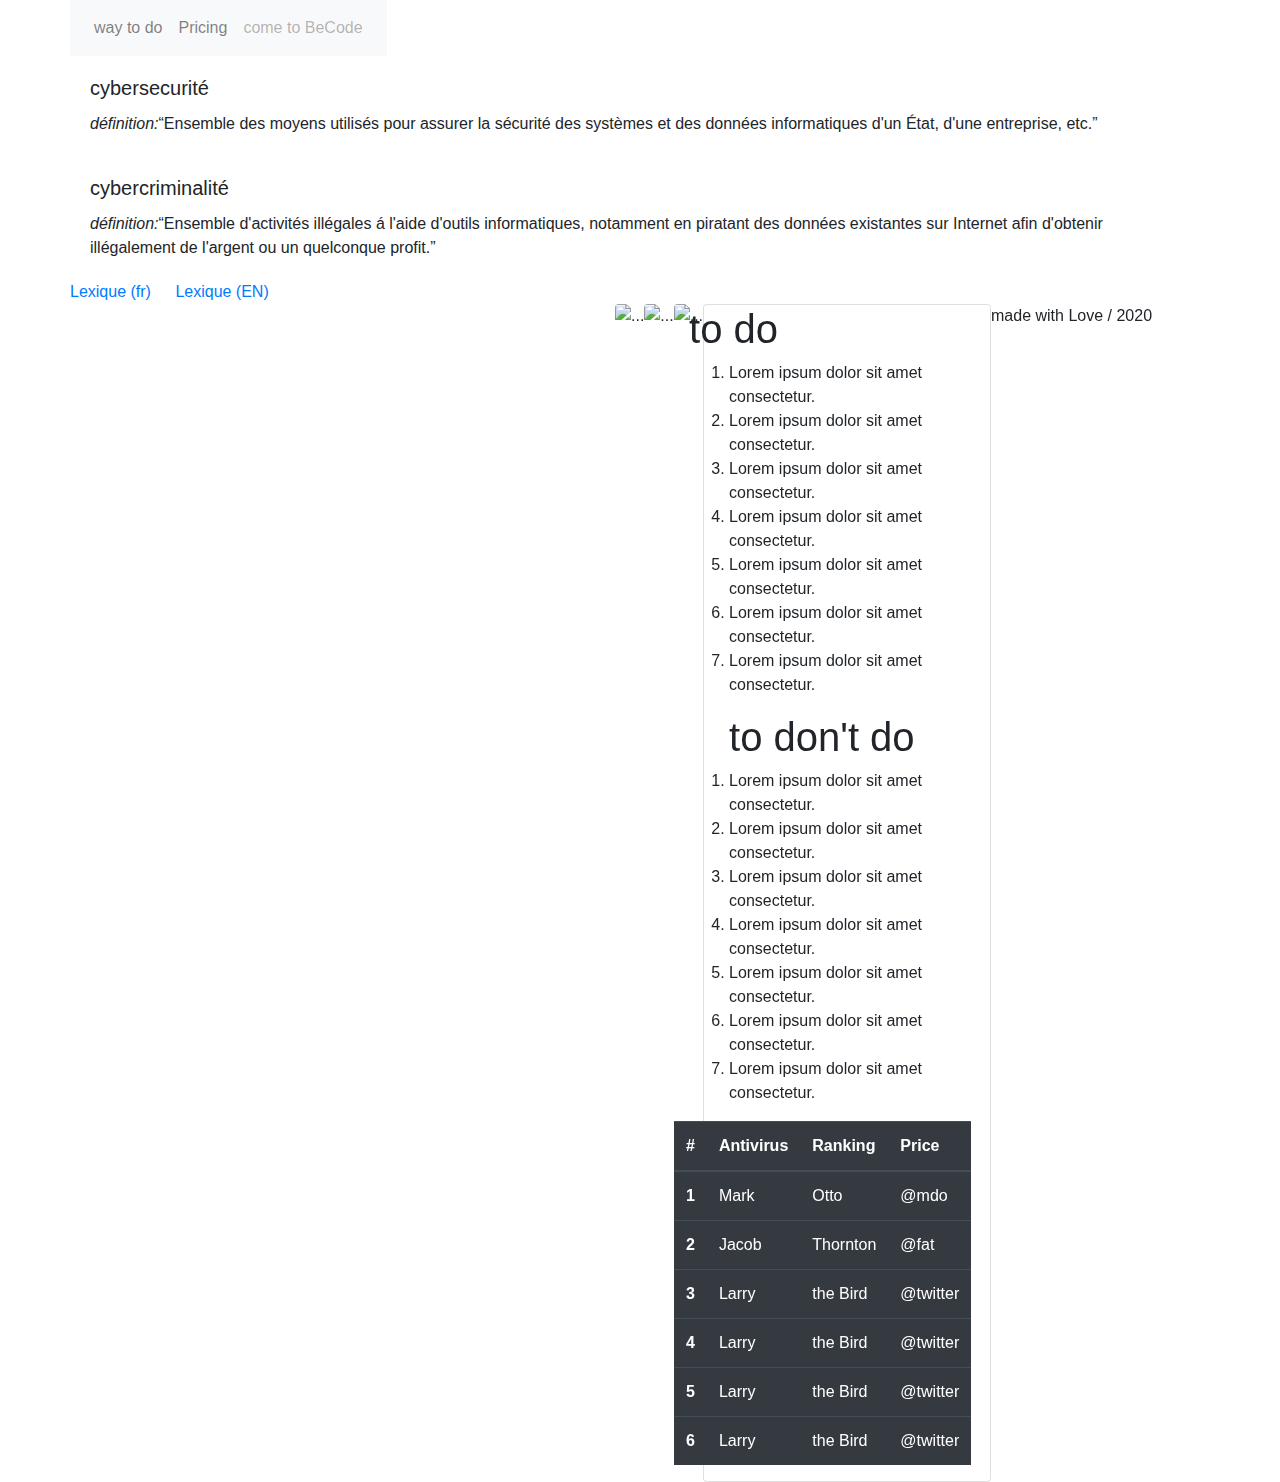
==== watch1/index.html @ 24d19849 "add html bootstrap" ====
<!DOCTYPE html>
<html lang="en">
<head>
    <meta charset="UTF-8">
    <meta name="viewport" content="width=device-width, initial-scale=1.0">
    <!-- CSS only -->
<link rel="stylesheet" href="https://stackpath.bootstrapcdn.com/bootstrap/4.5.2/css/bootstrap.min.css" integrity="sha384-JcKb8q3iqJ61gNV9KGb8thSsNjpSL0n8PARn9HuZOnIxN0hoP+VmmDGMN5t9UJ0Z" crossorigin="anonymous">

    <title>Document</title>
</head>
<body>
  <div class="container">
    <div class="row">
        <div class="col-xs-12">
          <nav class="navbar navbar-expand-lg navbar-light bg-light">
           
            <button class="navbar-toggler" type="button" data-toggle="collapse" data-target="#navbarNav" aria-controls="navbarNav" aria-expanded="false" aria-label="Toggle navigation">
              <span class="navbar-toggler-icon"></span>
            </button>
            <div class="collapse navbar-collapse" id="navbarNav">
              <ul class="navbar-nav">
              
                <li class="nav-item">
                  <a class="nav-link" href=".table">way to do</a>
                </li>
                <li class="nav-item">
                  <a class="nav-link" href=".prevention">Pricing</a>
                </li>
                <li class="nav-item">
                  <a class="nav-link disabled" href="https://becode.org/fr">come to BeCode</a>
                </li>
              </ul>
            </div>
          </nav>
        </div>
        <div class="col-xs-6">
          <div class="card-body">
            <h5 class="card-title">cybersecurité</h5>
            <p class="card-text"><i>définition:</i><q>Ensemble des moyens utilisés pour assurer la sécurité des systèmes et des données informatiques d'un État, d'une entreprise, etc.</q> </p>
          </div>
            <div class="col-xs-6">
              <div class="card-body">
            <h5 class="card-title">cybercriminalité</h5>
            <p class="card-text"><i>définition:</i><q>Ensemble d'activités illégales á l'aide d'outils informatiques, notamment en piratant des données existantes sur Internet afin d'obtenir illégalement de l'argent ou un quelconque profit.</q> </p>
          </div>
            <a href="https://www.pensezcybersecurite.gc.ca/fr/glossaire" class="card-link">Lexique (fr)</a>
            <a href="https://www.getcybersafe.gc.ca/en/glossary" class="card-link">Lexique (EN)</a>
          </div>
        </div>

        <div class="col-xs-7">
          <iframe width="560" height="315" src="https://www.youtube.com/embed/0_ZfuMlNJk8" frameborder="0" allow="accelerometer; autoplay; clipboard-write; encrypted-media; gyroscope; picture-in-picture" allowfullscreen></iframe>
        </div>
    <div class="row">
        <div class="col-xs-3"><img src="download.jpg" class="rounded float-left" alt="..."></div>
        
        <div class="col-xs-3">
        <img src="images.jpg" class="rounded mx-auto d-block" alt="..."></div>

        <div class="col-xs-3">
        <img src="images-1.jpg" class="rounded float-right" alt="..."></div>
        
        
          
        
   
    
    <div class="card" style="width: 18rem;">
    <div class="row">
        <div class="col-xs-6">
        <h1>to do</h1>
        
          <ol><li>Lorem ipsum dolor sit amet consectetur.</li>
          <li>Lorem ipsum dolor sit amet consectetur.</li>
          <li>Lorem ipsum dolor sit amet consectetur.</li>
          <li>Lorem ipsum dolor sit amet consectetur.</li>
          <li>Lorem ipsum dolor sit amet consectetur.</li>
          <li>Lorem ipsum dolor sit amet consectetur.</li>
          <li>Lorem ipsum dolor sit amet consectetur.</li>
        </ol></div>

        <div class="col-xs-6">
         <ol><h1>to don't do</h1>
       
          <li>Lorem ipsum dolor sit amet consectetur.</li>
          <li>Lorem ipsum dolor sit amet consectetur.</li>
          <li>Lorem ipsum dolor sit amet consectetur.</li>
          <li>Lorem ipsum dolor sit amet consectetur.</li>
          <li>Lorem ipsum dolor sit amet consectetur.</li>
          <li>Lorem ipsum dolor sit amet consectetur.</li>
          <li>Lorem ipsum dolor sit amet consectetur.</li>
        </ol></div>

        <div class="row">
          <div class="col-xs-9">
          <table class="table table-dark">
            <thead>
              <tr>
                <th scope="col">#</th>
                <th scope="col">Antivirus</th>
                <th scope="col">Ranking</th>
                <th scope="col">Price</th>
              </tr>
            </thead>
            <tbody>
              <tr>
                <th scope="row">1</th>
                <td>Mark</td>
                <td>Otto</td>
                <td>@mdo</td>
              </tr>
              <tr>
                <th scope="row">2</th>
                <td>Jacob</td>
                <td>Thornton</td>
                <td>@fat</td>
              </tr>
              <tr>
                <th scope="row">3</th>
                <td>Larry</td>
                <td>the Bird</td>
                <td>@twitter</td>
              </tr>
              <tr>
                <th scope="row">4</th>
                <td>Larry</td>
                <td>the Bird</td>
                <td>@twitter</td>
              </tr>
              <tr>
                <th scope="row">5</th>
                <td>Larry</td>
                <td>the Bird</td>
                <td>@twitter</td>
              </tr>
              <tr>
                <th scope="row">6</th>
                <td>Larry</td>
                <td>the Bird</td>
                <td>@twitter</td>
              </tr>
            </tbody>
          </table></div></div></div></div>

        <div class="col-xs-6">
          <p>made with Love / 2020</p>
        </div>
        </div>
    <script
    src="https://code.jquery.com/jquery-3.3.1.slim.min.js"
    integrity="sha384-q8i/X+965DzO0rT7abK41JStQIAqVgRVzpbzo5smXKp4YfRvH+8abtTE1Pi6jizo"
    crossorigin="anonymous"
  ></script>
  <script
    src="https://cdnjs.cloudflare.com/ajax/libs/popper.js/1.14.7/umd/popper.min.js"
    integrity="sha384-UO2eT0CpHqdSJQ6hJty5KVphtPhzWj9WO1clHTMGa3JDZwrnQq4sF86dIHNDz0W1"
    crossorigin="anonymous"
  ></script>
  <script
    src="https://stackpath.bootstrapcdn.com/bootstrap/4.3.1/js/bootstrap.min.js"
    integrity="sha384-JjSmVgyd0p3pXB1rRibZUAYoIIy6OrQ6VrjIEaFf/nJGzIxFDsf4x0xIM+B07jRM"
    crossorigin="anonymous"

    
  ></script>
  <script>
    $(function () {
      $('[data-toggle="tooltip"]').tooltip();
    });
  </script>
</body>
</html>
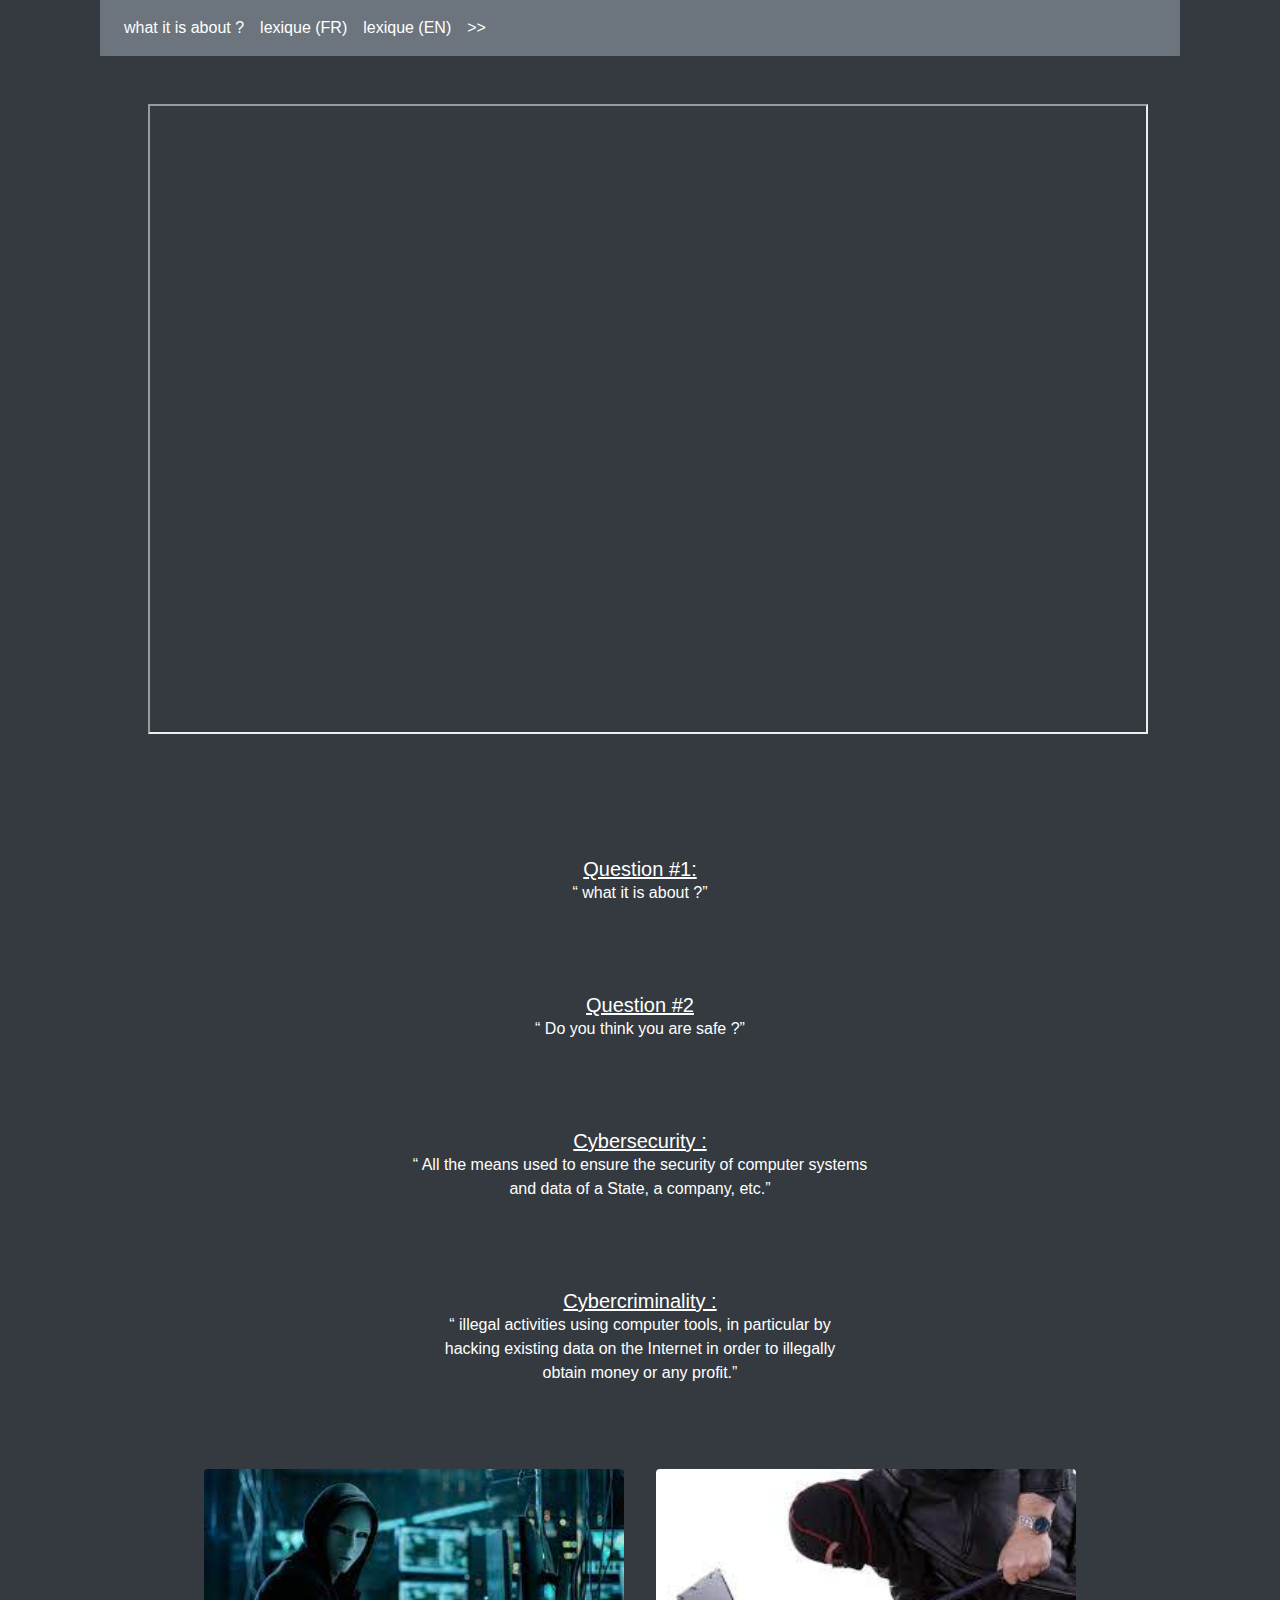
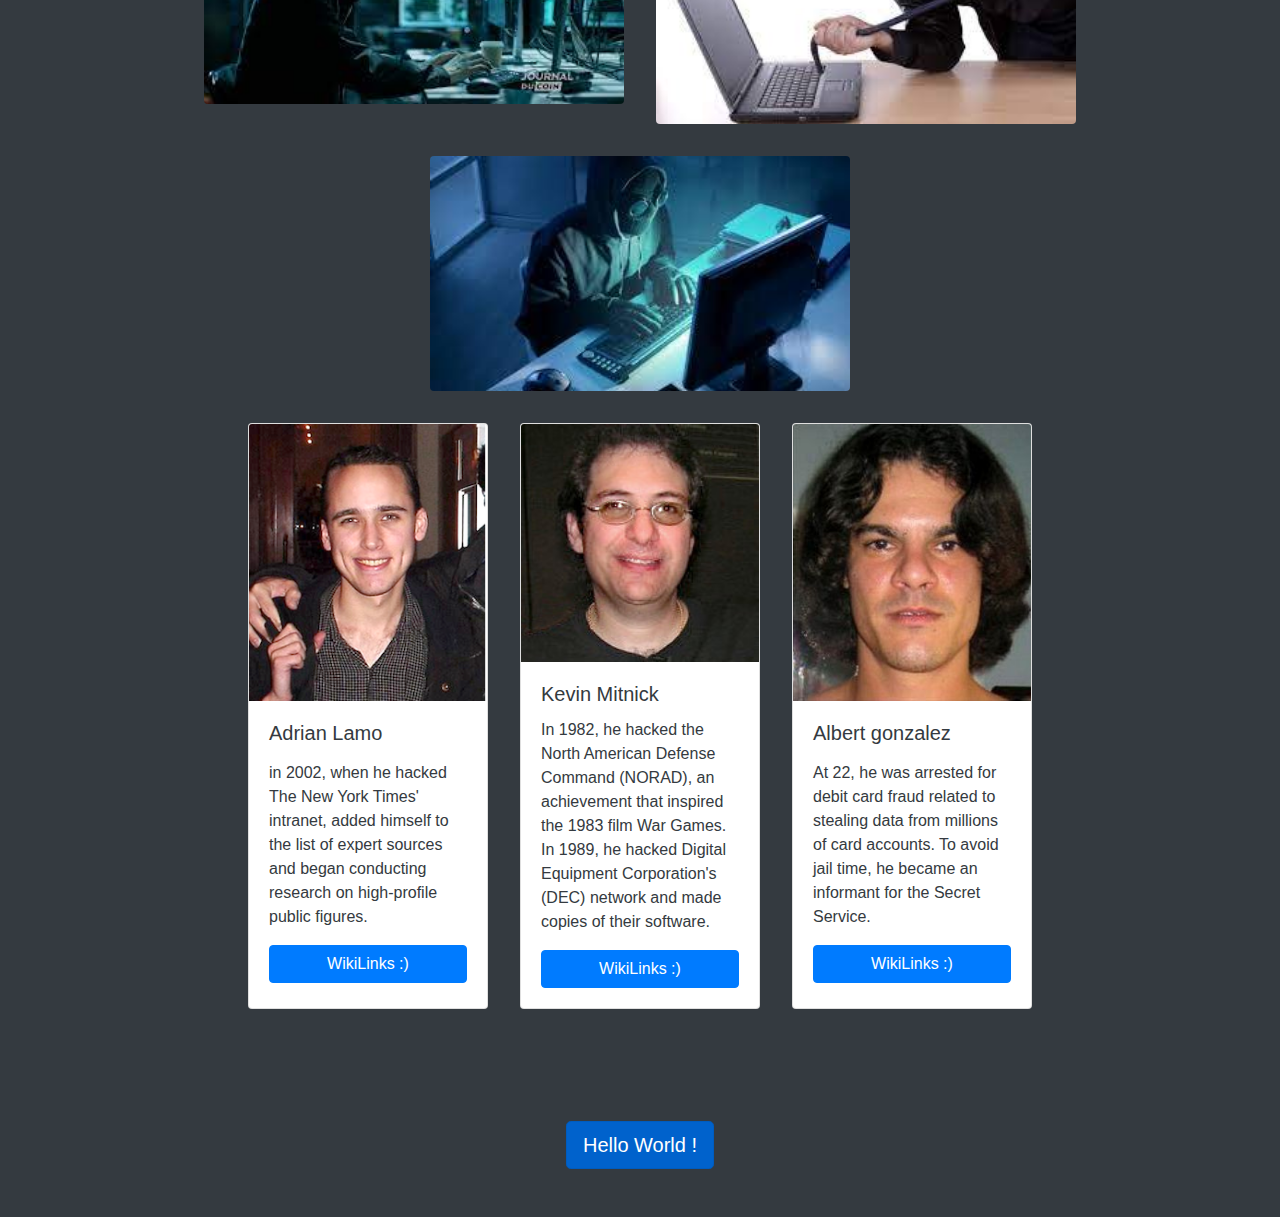
==== commit 1f9d39a6: "add bootstrap & css" ====
--- a/watch1/index.html
+++ b/watch1/index.html
@@ -1,172 +1,168 @@
 <!DOCTYPE html>
 <html lang="en">
-<head>
-    <meta charset="UTF-8">
-    <meta name="viewport" content="width=device-width, initial-scale=1.0">
-    <!-- CSS only -->
-<link rel="stylesheet" href="https://stackpath.bootstrapcdn.com/bootstrap/4.5.2/css/bootstrap.min.css" integrity="sha384-JcKb8q3iqJ61gNV9KGb8thSsNjpSL0n8PARn9HuZOnIxN0hoP+VmmDGMN5t9UJ0Z" crossorigin="anonymous">
+  <head>
+    <meta charset="UTF-8" />
+    <meta name="viewport" content="width=device-width, initial-scale=1.0" />
+    <link rel="stylesheet" href="https://stackpath.bootstrapcdn.com/bootstrap/4.5.2/css/bootstrap.min.css" integrity="sha384-JcKb8q3iqJ61gNV9KGb8thSsNjpSL0n8PARn9HuZOnIxN0hoP+VmmDGMN5t9UJ0Z" crossorigin="anonymous">
 
-    <title>Document</title>
-</head>
-<body>
-  <div class="container">
-    <div class="row">
-        <div class="col-xs-12">
-          <nav class="navbar navbar-expand-lg navbar-light bg-light">
+    <title>Welcome </title>
+  </head>
+  <!-- <script
+  type="text/javascript"
+  src="https://use.fontawesome.com/releases/v5.15.0/js/conflict-detection.js">
+</script> -->
+  <body class="container bg-dark ">
+    <div class="container-fluid bg-dark">
+      <!-- start nav bar -->
+      <div class="row bg-dark text-white">
+          <div class="col-lg-12 bg-dark text-light"><nav class="navbar navbar-expand-lg navbar-light bg-secondary ">
            
-            <button class="navbar-toggler" type="button" data-toggle="collapse" data-target="#navbarNav" aria-controls="navbarNav" aria-expanded="false" aria-label="Toggle navigation">
+            <button class="navbar-toggler bg-dark text-light " type="button" data-toggle="collapse" data-target="#navbarNav" aria-controls="navbarNav" aria-expanded="false" aria-label="Toggle navigation">
               <span class="navbar-toggler-icon"></span>
             </button>
             <div class="collapse navbar-collapse" id="navbarNav">
-              <ul class="navbar-nav">
-              
+              <ul class="navbar-nav ">
+                
+                <li class="nav-item ">
+                  <a class="nav-link text-white" href="#question">what it is about ?</a>
+                </li>
+               
+                
                 <li class="nav-item">
-                  <a class="nav-link" href=".table">way to do</a>
+                  <a class="nav-link text-white" href="https://www.pensezcybersecurite.gc.ca/fr/glossaire">lexique (FR)</a>
                 </li>
                 <li class="nav-item">
-                  <a class="nav-link" href=".prevention">Pricing</a>
+                  <a class="nav-link text-white" href="https://www.getcybersafe.gc.ca/en/glossary">lexique (EN)</a>
                 </li>
                 <li class="nav-item">
-                  <a class="nav-link disabled" href="https://becode.org/fr">come to BeCode</a>
+                  <a class="nav-link text-white" href="faceb.html">>></a>
                 </li>
               </ul>
             </div>
-          </nav>
-        </div>
-        <div class="col-xs-6">
-          <div class="card-body">
-            <h5 class="card-title">cybersecurité</h5>
-            <p class="card-text"><i>définition:</i><q>Ensemble des moyens utilisés pour assurer la sécurité des systèmes et des données informatiques d'un État, d'une entreprise, etc.</q> </p>
-          </div>
-            <div class="col-xs-6">
-              <div class="card-body">
-            <h5 class="card-title">cybercriminalité</h5>
-            <p class="card-text"><i>définition:</i><q>Ensemble d'activités illégales á l'aide d'outils informatiques, notamment en piratant des données existantes sur Internet afin d'obtenir illégalement de l'argent ou un quelconque profit.</q> </p>
-          </div>
-            <a href="https://www.pensezcybersecurite.gc.ca/fr/glossaire" class="card-link">Lexique (fr)</a>
-            <a href="https://www.getcybersafe.gc.ca/en/glossary" class="card-link">Lexique (EN)</a>
+          </nav></div>
+          <!-- end nav bar -->
+          <!--start video  -->
+          <div class="row text-center mx-auto p-5 d-block justify-content-center"> <div class="col-lg-7  "><iframe width="1000" height="630" text-align="text-center" src="https://www.youtube.com/embed/0_ZfuMlNJk8" frame="0" allow="accelerometer; autoplay; clipboard-write; encrypted-media; gyroscope; picture-in-picture" allowfullscreen></iframe></div>
+      </div>
+<!-- end video -->
+      <!-- start question -->
+      <div class="row my-auto justify-content-center p-5 " id="question">
+        <div class="col-lg-12 my-auto ">
+          <div class="card-body  text-center my-auto ">
+          <h5 class="card-title text-center my-auto"><u>Question #1:</u></h5>
+          <p class="card-text my-auto"><q> what it is about ?</mark></q> </p>
+        </div></div>
+
+        <div class="row my-auto justify-content-center p-5">
+          <div class="col-lg-12 my-auto ">
+            <div class="card-body  text-center my-auto ">
+            <h5 class="card-title text-center my-auto"><u>Question #2</u></h5>
+            <p class="card-text my-auto"><q> Do you think you are safe ?</mark></q> </p>
+          </div></div>
+
+          <!-- end question -->
+          
+          <!-- start definition -->
+      <div class="row my-auto justify-content-center p-5 ">
+      <div class="col-lg-7 my-auto ">
+        <div class="card-body  text-center my-auto ">
+        <h5 class="card-title text-center my-auto"><u>Cybersecurity :</u></h5>
+        <p class="card-text my-auto"><q> 
+          All the means used to ensure the security of computer systems and data of a State, a company, etc.</mark></q> </p>
+          <!-- Ensemble des moyens utilisés pour assurer la sécurité des systèmes et des données informatiques d'un État, d'une entreprise, etc. -->
+      </div>
+      </div>
+      <div class="row my-auto justify-content-center p-5">
+      <div class="col-lg-7 my-auto">
+        <div class="card-body  text-center my-auto ">
+      <h5 class="card-title text-center my-auto"><u>Cybercriminality :</u></h5>
+      <p class="card-text my-auto"><q> 
+        illegal activities using computer tools, in particular by hacking existing data on the Internet in order to illegally obtain money or any profit.</mark></q> </p>
+        <!-- d'activités illégales á l'aide d'outils informatiques, notamment en piratant des données existantes sur Internet afin d'obtenir illégalement de l'argent ou un quelconque profit. -->
+      </div>
+      </div></div>
+      <!-- end definition -->
+      
+
+<!-- start img -->
+<!-- add img size! -->
+<div class="row" >
+  <div class="col-lg-4"  >
+    <img src="image/download.jpg" class="rounded m-3 d-flex justify-content-around" style="width: 420px" alt="...">
+  </div>
+    </div>
+
+
+    <div class="row" >
+  <div class="col-lg-4"><img src="image/download-2.jpg"class="rounded  m-3 d-flex justify-content-around" style="width: 420px"  alt="..."></div></div>
+  <div class="row" >
+  <div class="col-lg-4"><img src="image/images.jpg" class="rounded  m-3 d-flex justify-content-around" style="width: 420px" alt="..."></div>
+</div>
+   
+      <div class="row">
+    
+        <div class="card m-3 d-flex justify-content-around" style="width: 15rem;">
+          <img src="image/Adrian_Lamo.png" class="card-img-top" alt="...">
+          <div class="card-body text-dark">
+            <h5 class="card-title">Adrian Lamo</h5>
+            <p class="card-text"><p>in 2002, when he hacked The New York Times' intranet, added himself to the list of expert sources and began conducting research on high-profile public figures. </p>
+            <a href="https://fr.wikipedia.org/wiki/Adrian_Lamo" class="btn btn-primary d-flex justify-content-around">WikiLinks :)</a>
           </div>
         </div>
 
-        <div class="col-xs-7">
-          <iframe width="560" height="315" src="https://www.youtube.com/embed/0_ZfuMlNJk8" frameborder="0" allow="accelerometer; autoplay; clipboard-write; encrypted-media; gyroscope; picture-in-picture" allowfullscreen></iframe>
+        <div class="card m-3 d-flex justify-content-around" style="width: 15rem;">
+          <img src="image/Kevin_Mitnick_2008.jpg" class="card-img-top" alt="...">
+          <div class="card-body text-dark">
+            <h5 class="card-title">Kevin Mitnick</h5>
+            <p class="card-text">In 1982, he hacked the North American Defense Command (NORAD), an achievement that inspired the 1983 film War Games. In 1989, he hacked Digital Equipment Corporation's (DEC) network and made copies of their software.</p>
+            <a href="https://fr.wikipedia.org/wiki/Kevin_Mitnick" class="btn btn-primary d-flex justify-content-around">WikiLinks :)</a>
+          </div>
         </div>
-    <div class="row">
-        <div class="col-xs-3"><img src="download.jpg" class="rounded float-left" alt="..."></div>
-        
-        <div class="col-xs-3">
-        <img src="images.jpg" class="rounded mx-auto d-block" alt="..."></div>
 
-        <div class="col-xs-3">
-        <img src="images-1.jpg" class="rounded float-right" alt="..."></div>
+
+
+
+        <div class="card m-3 d-flex justify-content-around" style="width: 15rem;">
+          <img src="image/Albert-gonzalez.jpg" class="card-img-top" alt="...">
+          <div class="card-body text-dark">
+            <h5 class="card-title">Albert gonzalez</h5>
+            <p class="card-text"><p>At 22, he was arrested for debit card fraud related to stealing data from millions of card accounts. To avoid jail time, he became an informant for the Secret Service.</p>
+            <!-- He became active and considered has one of the best hackers on the website Shadowcrew.com.  -->
+            <a href="https://fr.wikipedia.org/wiki/Albert_Gonzalez" class="btn btn-primary d-flex justify-content-around">WikiLinks :)</a>
+          </div>
+        </div>
+      </div>
+
+
+    </div></div>
+      <!-- emd img -->
+      <a href="faceb.html" class="btn btn-primary btn-lg active d-flex justify-content-around" role="button" aria-pressed="true">Hello World !</a>
+      <!-- start to don't -->
+     
         
         
-          
         
-   
-    
-    <div class="card" style="width: 18rem;">
-    <div class="row">
-        <div class="col-xs-6">
-        <h1>to do</h1>
-        
-          <ol><li>Lorem ipsum dolor sit amet consectetur.</li>
-          <li>Lorem ipsum dolor sit amet consectetur.</li>
-          <li>Lorem ipsum dolor sit amet consectetur.</li>
-          <li>Lorem ipsum dolor sit amet consectetur.</li>
-          <li>Lorem ipsum dolor sit amet consectetur.</li>
-          <li>Lorem ipsum dolor sit amet consectetur.</li>
-          <li>Lorem ipsum dolor sit amet consectetur.</li>
-        </ol></div>
-
-        <div class="col-xs-6">
-         <ol><h1>to don't do</h1>
-       
-          <li>Lorem ipsum dolor sit amet consectetur.</li>
-          <li>Lorem ipsum dolor sit amet consectetur.</li>
-          <li>Lorem ipsum dolor sit amet consectetur.</li>
-          <li>Lorem ipsum dolor sit amet consectetur.</li>
-          <li>Lorem ipsum dolor sit amet consectetur.</li>
-          <li>Lorem ipsum dolor sit amet consectetur.</li>
-          <li>Lorem ipsum dolor sit amet consectetur.</li>
-        </ol></div>
-
-        <div class="row">
-          <div class="col-xs-9">
-          <table class="table table-dark">
-            <thead>
-              <tr>
-                <th scope="col">#</th>
-                <th scope="col">Antivirus</th>
-                <th scope="col">Ranking</th>
-                <th scope="col">Price</th>
-              </tr>
-            </thead>
-            <tbody>
-              <tr>
-                <th scope="row">1</th>
-                <td>Mark</td>
-                <td>Otto</td>
-                <td>@mdo</td>
-              </tr>
-              <tr>
-                <th scope="row">2</th>
-                <td>Jacob</td>
-                <td>Thornton</td>
-                <td>@fat</td>
-              </tr>
-              <tr>
-                <th scope="row">3</th>
-                <td>Larry</td>
-                <td>the Bird</td>
-                <td>@twitter</td>
-              </tr>
-              <tr>
-                <th scope="row">4</th>
-                <td>Larry</td>
-                <td>the Bird</td>
-                <td>@twitter</td>
-              </tr>
-              <tr>
-                <th scope="row">5</th>
-                <td>Larry</td>
-                <td>the Bird</td>
-                <td>@twitter</td>
-              </tr>
-              <tr>
-                <th scope="row">6</th>
-                <td>Larry</td>
-                <td>the Bird</td>
-                <td>@twitter</td>
-              </tr>
-            </tbody>
-          </table></div></div></div></div>
-
-        <div class="col-xs-6">
-          <p>made with Love / 2020</p>
-        </div>
-        </div>
+        </div></div>
+      
     <script
-    src="https://code.jquery.com/jquery-3.3.1.slim.min.js"
-    integrity="sha384-q8i/X+965DzO0rT7abK41JStQIAqVgRVzpbzo5smXKp4YfRvH+8abtTE1Pi6jizo"
-    crossorigin="anonymous"
-  ></script>
-  <script
-    src="https://cdnjs.cloudflare.com/ajax/libs/popper.js/1.14.7/umd/popper.min.js"
-    integrity="sha384-UO2eT0CpHqdSJQ6hJty5KVphtPhzWj9WO1clHTMGa3JDZwrnQq4sF86dIHNDz0W1"
-    crossorigin="anonymous"
-  ></script>
-  <script
-    src="https://stackpath.bootstrapcdn.com/bootstrap/4.3.1/js/bootstrap.min.js"
-    integrity="sha384-JjSmVgyd0p3pXB1rRibZUAYoIIy6OrQ6VrjIEaFf/nJGzIxFDsf4x0xIM+B07jRM"
-    crossorigin="anonymous"
-
-    
-  ></script>
-  <script>
-    $(function () {
-      $('[data-toggle="tooltip"]').tooltip();
-    });
-  </script>
-</body>
-</html>+      src="https://code.jquery.com/jquery-3.3.1.slim.min.js"
+      integrity="sha384-q8i/X+965DzO0rT7abK41JStQIAqVgRVzpbzo5smXKp4YfRvH+8abtTE1Pi6jizo"
+      crossorigin="anonymous"
+    ></script>
+    <script
+      src="https://cdnjs.cloudflare.com/ajax/libs/popper.js/1.14.7/umd/popper.min.js"
+      integrity="sha384-UO2eT0CpHqdSJQ6hJty5KVphtPhzWj9WO1clHTMGa3JDZwrnQq4sF86dIHNDz0W1"
+      crossorigin="anonymous"
+    ></script>
+    <script
+      src="https://stackpath.bootstrapcdn.com/bootstrap/4.3.1/js/bootstrap.min.js"
+      integrity="sha384-JjSmVgyd0p3pXB1rRibZUAYoIIy6OrQ6VrjIEaFf/nJGzIxFDsf4x0xIM+B07jRM"
+      crossorigin="anonymous"
+    ></script>
+    <script>
+      $(function () {
+        $('[data-toggle="tooltip"]').tooltip();
+      });
+    </script>
+  </body>
+</html>
